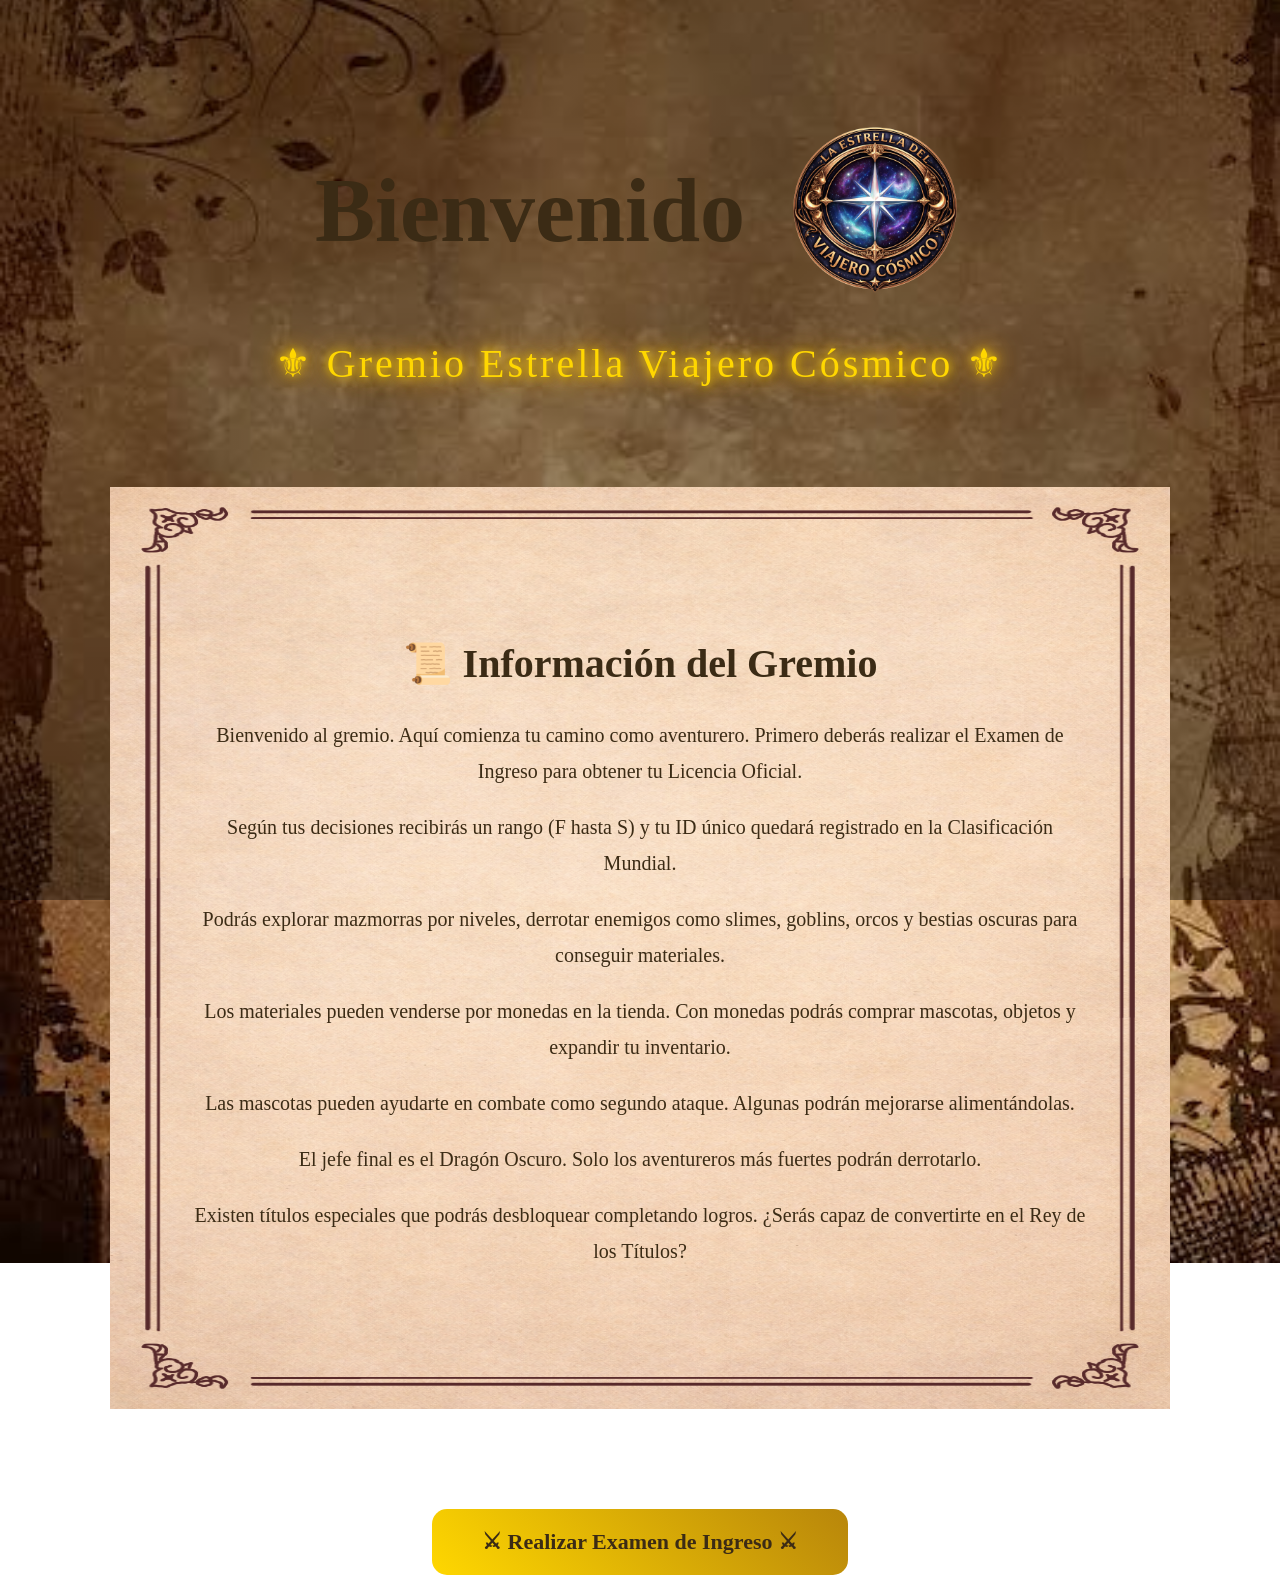
==== index.html @ 0baf9401 "Add files via upload" ====
<!DOCTYPE html>
<html lang="es">
<head>
<meta charset="UTF-8">
<meta name="viewport" content="width=device-width, initial-scale=1.0">
<title>Gremio Estrella Viajero Cósmico</title>

<style>
body{
    margin:0;
    font-family:'Georgia', serif;background: 
    linear-gradient(rgba(0,0,0,0.4), rgba(0,0,0,0.4)),
    url("fondo.jpg");

background-size: cover;
background-position: center;
background-repeat: no-repeat;
background-attachment: fixed;

    color:#3b2b15;
    height:100vh;
}

.contenedor{
    padding-top:120px;
    text-align:center;
}

.titulo{
    display:flex;
    justify-content:center;
    align-items:center;
    gap:40px;
}

.titulo h1{
    font-size:90px;
    margin:0;
}

.sello{
    width:180px;
    height:auto;
}

.nombre-gremio{
    font-size:40px;
    margin-top:40px;
    letter-spacing:3px;
    color:gold;
    text-shadow:0 0 10px gold,
                0 0 20px goldenrod,
                0 0 30px orange;
}

/* ESTILO BURBUJA INFORMACIÓN */.info-burbuja{
    max-width:900px;
    margin:100px auto;
    padding:120px 80px;
    background:url("pergamino.png");
    background-size:100% 100%;
    background-repeat:no-repeat;
    background-position:center;
    text-align:center;
    color:#3b2b15;
}


.info-burbuja h2{
    font-size:40px;
    margin-bottom:30px;
}

.info-burbuja p{
    font-size:20px;
    line-height:1.8;
    margin-bottom:20px;
}

/* BOTÓN EXAMEN */
.boton-examen{
    text-align:center;
    margin:60px 0;
}

.boton-examen button{
    padding:20px 50px;
    font-size:22px;
    font-family:'Georgia', serif;
    background:linear-gradient(45deg, gold, darkgoldenrod);
    border:none;
    border-radius:15px;
    cursor:pointer;
    color:#3b2b15;
    font-weight:bold;
    transition:0.3s;
}

.boton-examen button:hover{
    transform:scale(1.1);
    box-shadow:0 0 20px gold;
}
</style>
</head>
<body>

<div class="contenedor">

    <div class="titulo">
        <h1>Bienvenido</h1>
        <img src="sello.png" class="sello" alt="Sello del Gremio">
    </div>

    <div class="nombre-gremio">
        ⚜ Gremio Estrella Viajero Cósmico ⚜
    </div>

</div>

<section class="info-burbuja">
    <h2>📜 Información del Gremio</h2>

    <p>
        Bienvenido al gremio. Aquí comienza tu camino como aventurero.
        Primero deberás realizar el Examen de Ingreso para obtener tu Licencia Oficial.
    </p>

    <p>
        Según tus decisiones recibirás un rango (F hasta S) y tu ID único
        quedará registrado en la Clasificación Mundial.
    </p>

    <p>
        Podrás explorar mazmorras por niveles, derrotar enemigos como slimes,
        goblins, orcos y bestias oscuras para conseguir materiales.
    </p>

    <p>
        Los materiales pueden venderse por monedas en la tienda.
        Con monedas podrás comprar mascotas, objetos y expandir tu inventario.
    </p>

    <p>
        Las mascotas pueden ayudarte en combate como segundo ataque.
        Algunas podrán mejorarse alimentándolas.
    </p>

    <p>
        El jefe final es el Dragón Oscuro. 
        Solo los aventureros más fuertes podrán derrotarlo.
    </p>

    <p>
        Existen títulos especiales que podrás desbloquear completando logros.
        ¿Serás capaz de convertirte en el Rey de los Títulos?
    </p>
</section>

<div class="boton-examen">
    <a href="examen.html">
        <button>⚔ Realizar Examen de Ingreso ⚔</button>
    </a>
</div>

<script>// Si ya existe una licencia creada, saltar directo al juego
if(localStorage.getItem("licenciaCreada") === "si" 
   && localStorage.getItem("nombreJugador")){
    window.location.href = "inicio2.html";
}


</script>

</body>
</html>
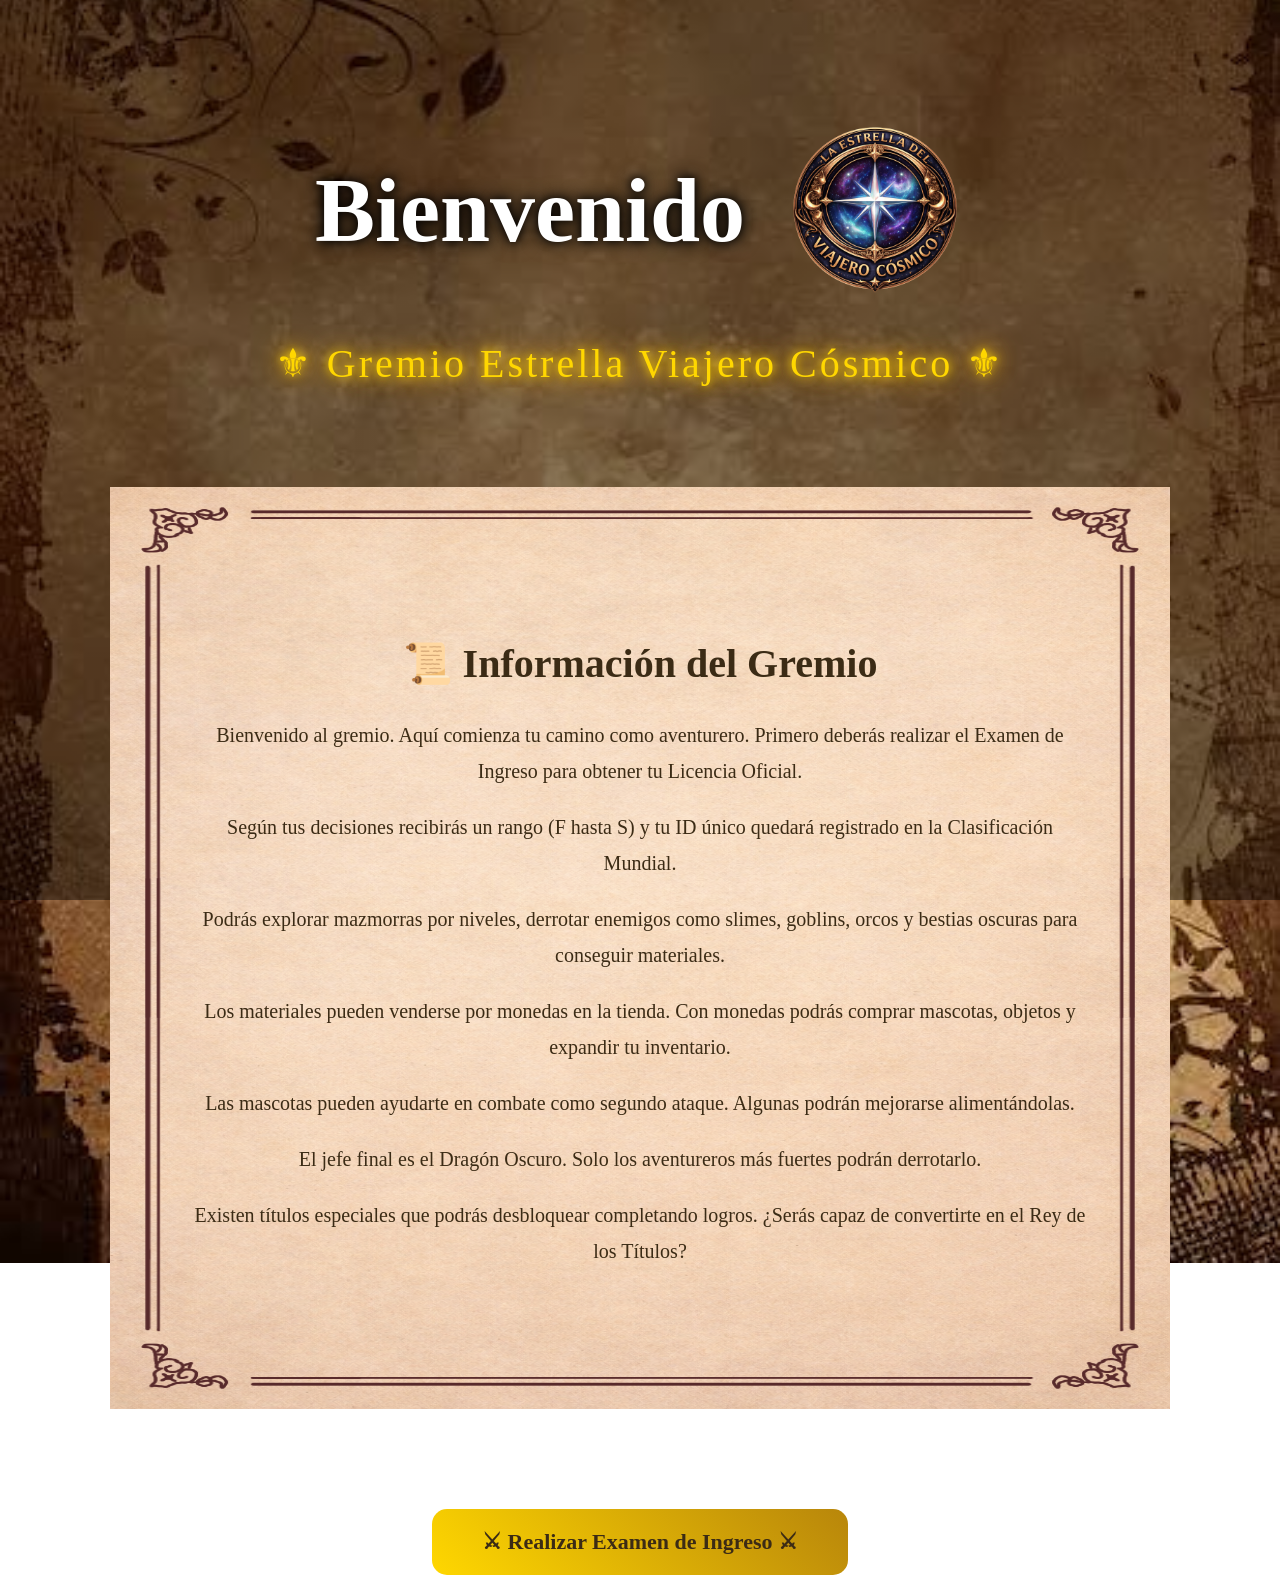
==== commit 1820572c: "Actualización del sistema de personaje Actualización del sistema de personaje" ====
--- a/index.html
+++ b/index.html
@@ -6,168 +6,204 @@
 <title>Gremio Estrella Viajero Cósmico</title>
 
 <style>
+
 body{
-    margin:0;
-    font-family:'Georgia', serif;background: 
-    linear-gradient(rgba(0,0,0,0.4), rgba(0,0,0,0.4)),
-    url("fondo.jpg");
-
-background-size: cover;
-background-position: center;
-background-repeat: no-repeat;
-background-attachment: fixed;
-
-    color:#3b2b15;
-    height:100vh;
-}
+margin:0;
+font-family:'Georgia', serif;
+
+background:
+linear-gradient(rgba(0,0,0,0.45), rgba(0,0,0,0.45)),
+url("fondo.jpg");
+
+background-size:cover;
+background-position:center;
+background-repeat:no-repeat;
+background-attachment:fixed;
+
+color:white;
+height:100vh;
+}
+
+/* CONTENEDOR PRINCIPAL */
 
 .contenedor{
-    padding-top:120px;
-    text-align:center;
-}
+padding-top:120px;
+text-align:center;
+}
+
+/* TITULO */
 
 .titulo{
-    display:flex;
-    justify-content:center;
-    align-items:center;
-    gap:40px;
+display:flex;
+justify-content:center;
+align-items:center;
+gap:40px;
 }
 
 .titulo h1{
-    font-size:90px;
-    margin:0;
+font-size:90px;
+margin:0;
+color:white;
+text-shadow:0 0 10px black,
+             0 0 20px black;
 }
 
 .sello{
-    width:180px;
-    height:auto;
-}
+width:180px;
+height:auto;
+}
+
+/* NOMBRE DEL GREMIO */
 
 .nombre-gremio{
-    font-size:40px;
-    margin-top:40px;
-    letter-spacing:3px;
-    color:gold;
-    text-shadow:0 0 10px gold,
-                0 0 20px goldenrod,
-                0 0 30px orange;
-}
-
-/* ESTILO BURBUJA INFORMACIÓN */.info-burbuja{
-    max-width:900px;
-    margin:100px auto;
-    padding:120px 80px;
-    background:url("pergamino.png");
-    background-size:100% 100%;
-    background-repeat:no-repeat;
-    background-position:center;
-    text-align:center;
-    color:#3b2b15;
-}
-
+font-size:40px;
+margin-top:40px;
+letter-spacing:3px;
+color:gold;
+
+text-shadow:
+0 0 10px gold,
+0 0 20px goldenrod,
+0 0 30px orange;
+}
+
+/* BURBUJA PERGAMINO */
+
+.info-burbuja{
+max-width:900px;
+margin:100px auto;
+padding:120px 80px;
+
+background:url("pergamino.png");
+background-size:100% 100%;
+background-repeat:no-repeat;
+background-position:center;
+
+text-align:center;
+color:#3b2b15;
+}
 
 .info-burbuja h2{
-    font-size:40px;
-    margin-bottom:30px;
+font-size:40px;
+margin-bottom:30px;
 }
 
 .info-burbuja p{
-    font-size:20px;
-    line-height:1.8;
-    margin-bottom:20px;
+font-size:20px;
+line-height:1.8;
+margin-bottom:20px;
 }
 
 /* BOTÓN EXAMEN */
+
 .boton-examen{
-    text-align:center;
-    margin:60px 0;
+text-align:center;
+margin:60px 0;
 }
 
 .boton-examen button{
-    padding:20px 50px;
-    font-size:22px;
-    font-family:'Georgia', serif;
-    background:linear-gradient(45deg, gold, darkgoldenrod);
-    border:none;
-    border-radius:15px;
-    cursor:pointer;
-    color:#3b2b15;
-    font-weight:bold;
-    transition:0.3s;
+
+padding:20px 50px;
+font-size:22px;
+font-family:'Georgia', serif;
+
+background:linear-gradient(45deg,gold,darkgoldenrod);
+
+border:none;
+border-radius:15px;
+cursor:pointer;
+
+color:#3b2b15;
+font-weight:bold;
+
+transition:0.3s;
 }
 
 .boton-examen button:hover{
-    transform:scale(1.1);
-    box-shadow:0 0 20px gold;
-}
+
+transform:scale(1.1);
+
+box-shadow:0 0 20px gold;
+
+}
+
 </style>
 </head>
+
 <body>
 
 <div class="contenedor">
 
-    <div class="titulo">
-        <h1>Bienvenido</h1>
-        <img src="sello.png" class="sello" alt="Sello del Gremio">
-    </div>
-
-    <div class="nombre-gremio">
-        ⚜ Gremio Estrella Viajero Cósmico ⚜
-    </div>
+<div class="titulo">
+<h1>Bienvenido</h1>
+<img src="sello.png" class="sello" alt="Sello del Gremio">
+</div>
+
+<div class="nombre-gremio">
+⚜ Gremio Estrella Viajero Cósmico ⚜
+</div>
 
 </div>
 
 <section class="info-burbuja">
-    <h2>📜 Información del Gremio</h2>
-
-    <p>
-        Bienvenido al gremio. Aquí comienza tu camino como aventurero.
-        Primero deberás realizar el Examen de Ingreso para obtener tu Licencia Oficial.
-    </p>
-
-    <p>
-        Según tus decisiones recibirás un rango (F hasta S) y tu ID único
-        quedará registrado en la Clasificación Mundial.
-    </p>
-
-    <p>
-        Podrás explorar mazmorras por niveles, derrotar enemigos como slimes,
-        goblins, orcos y bestias oscuras para conseguir materiales.
-    </p>
-
-    <p>
-        Los materiales pueden venderse por monedas en la tienda.
-        Con monedas podrás comprar mascotas, objetos y expandir tu inventario.
-    </p>
-
-    <p>
-        Las mascotas pueden ayudarte en combate como segundo ataque.
-        Algunas podrán mejorarse alimentándolas.
-    </p>
-
-    <p>
-        El jefe final es el Dragón Oscuro. 
-        Solo los aventureros más fuertes podrán derrotarlo.
-    </p>
-
-    <p>
-        Existen títulos especiales que podrás desbloquear completando logros.
-        ¿Serás capaz de convertirte en el Rey de los Títulos?
-    </p>
+
+<h2>📜 Información del Gremio</h2>
+
+<p>
+Bienvenido al gremio. Aquí comienza tu camino como aventurero.
+Primero deberás realizar el Examen de Ingreso para obtener tu Licencia Oficial.
+</p>
+
+<p>
+Según tus decisiones recibirás un rango (F hasta S) y tu ID único
+quedará registrado en la Clasificación Mundial.
+</p>
+
+<p>
+Podrás explorar mazmorras por niveles, derrotar enemigos como slimes,
+goblins, orcos y bestias oscuras para conseguir materiales.
+</p>
+
+<p>
+Los materiales pueden venderse por monedas en la tienda.
+Con monedas podrás comprar mascotas, objetos y expandir tu inventario.
+</p>
+
+<p>
+Las mascotas pueden ayudarte en combate como segundo ataque.
+Algunas podrán mejorarse alimentándolas.
+</p>
+
+<p>
+El jefe final es el Dragón Oscuro. 
+Solo los aventureros más fuertes podrán derrotarlo.
+</p>
+
+<p>
+Existen títulos especiales que podrás desbloquear completando logros.
+¿Serás capaz de convertirte en el Rey de los Títulos?
+</p>
+
 </section>
 
 <div class="boton-examen">
-    <a href="examen.html">
-        <button>⚔ Realizar Examen de Ingreso ⚔</button>
-    </a>
-</div>
-
-<script>// Si ya existe una licencia creada, saltar directo al juego
-if(localStorage.getItem("licenciaCreada") === "si" 
-   && localStorage.getItem("nombreJugador")){
-    window.location.href = "inicio2.html";
-}
-
+<a href="examen.html">
+<button>⚔ Realizar Examen de Ingreso ⚔</button>
+</a>
+</div>
+
+<script>
+
+/* Si ya existe una licencia creada,
+entra directo al juego */
+
+if(
+localStorage.getItem("licenciaCreada") === "si"
+&&
+localStorage.getItem("nombreJugador")
+){
+window.location.href = "inicio2.html";
+}
 
 </script>
 
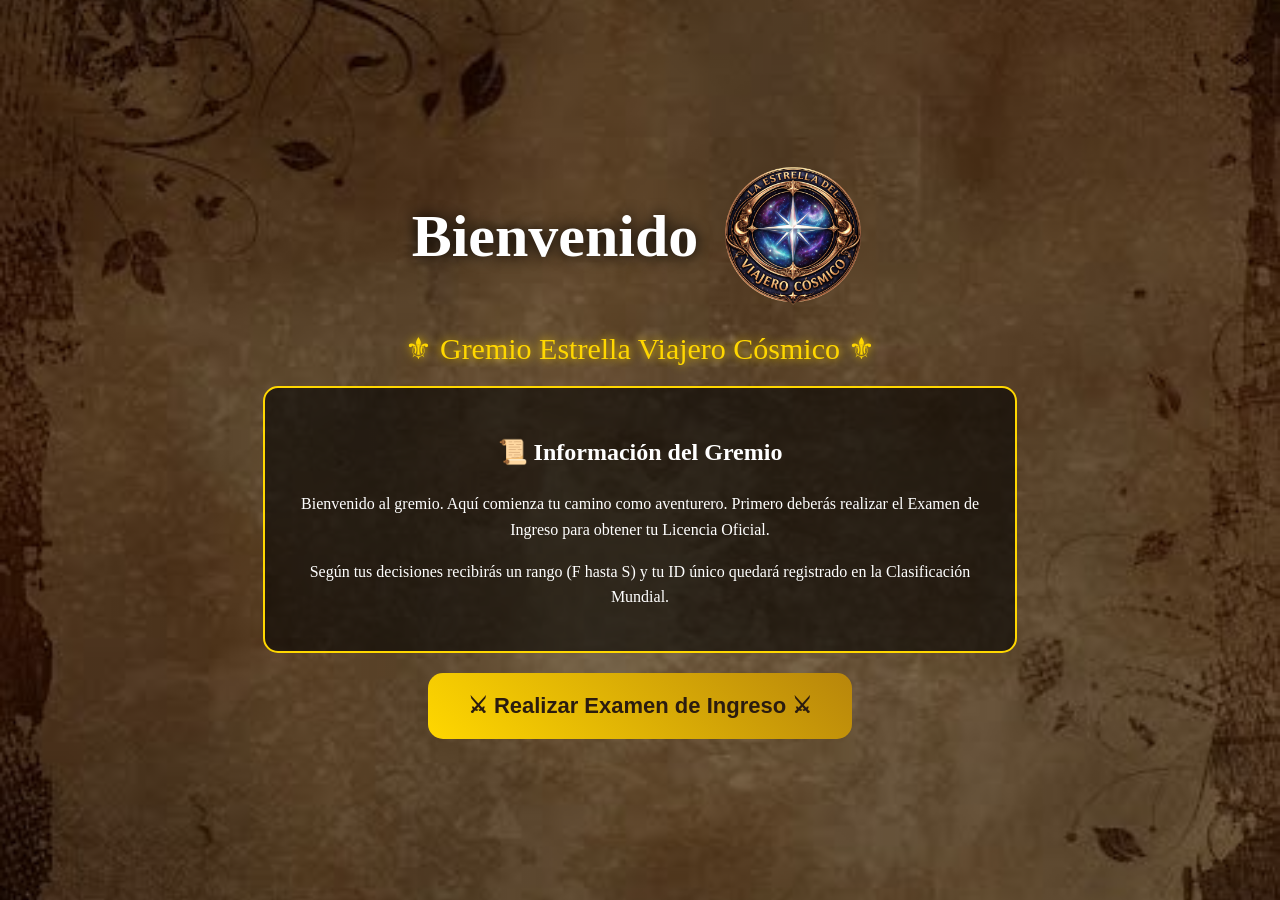
==== commit bc750612: "Actualizasionnnnnn Kzskskkdkskskskskksjssjsj" ====
--- a/index.html
+++ b/index.html
@@ -1,211 +1,105 @@
 <!DOCTYPE html>
 <html lang="es">
 <head>
-<meta charset="UTF-8">
-<meta name="viewport" content="width=device-width, initial-scale=1.0">
-<title>Gremio Estrella Viajero Cósmico</title>
+    <meta charset="UTF-8">
+    <meta name="viewport" content="width=device-width, initial-scale=1.0">
+    <title>Gremio Estrella Viajero Cósmico</title>
+    <style>
+        body {
+            margin: 0;
+            font-family: 'Georgia', serif;
+            background: linear-gradient(rgba(0,0,0,0.5), rgba(0,0,0,0.5)), url("fondo.jpg");
+            background-size: cover;
+            background-position: center;
+            background-repeat: no-repeat;
+            background-attachment: fixed;
+            color: white;
+            min-height: 100vh;
+            display: flex;
+            flex-direction: column;
+            align-items: center;
+            justify-content: center;
+        }
 
-<style>
+        .contenedor {
+            text-align: center;
+            padding: 20px;
+        }
 
-body{
-margin:0;
-font-family:'Georgia', serif;
+        .titulo {
+            display: flex;
+            justify-content: center;
+            align-items: center;
+            gap: 20px;
+            flex-wrap: wrap;
+        }
 
-background:
-linear-gradient(rgba(0,0,0,0.45), rgba(0,0,0,0.45)),
-url("fondo.jpg");
+        .titulo h1 {
+            font-size: 60px;
+            margin: 0;
+            text-shadow: 0 0 15px black;
+        }
 
-background-size:cover;
-background-position:center;
-background-repeat:no-repeat;
-background-attachment:fixed;
+        .sello { width: 150px; height: auto; }
 
-color:white;
-height:100vh;
-}
+        .nombre-gremio {
+            font-size: 30px;
+            margin: 20px 0;
+            color: gold;
+            text-shadow: 0 0 10px gold;
+        }
 
-/* CONTENEDOR PRINCIPAL */
+        .info-burbuja {
+            max-width: 700px;
+            background: rgba(0, 0, 0, 0.6);
+            padding: 25px;
+            border: 2px solid gold;
+            border-radius: 15px;
+            margin: 20px;
+            line-height: 1.6;
+        }
 
-.contenedor{
-padding-top:120px;
-text-align:center;
-}
+        .boton-examen button {
+            padding: 20px 40px;
+            font-size: 22px;
+            background: linear-gradient(45deg, gold, darkgoldenrod);
+            border: none;
+            border-radius: 15px;
+            cursor: pointer;
+            font-weight: bold;
+            color: #2b1c0f;
+            transition: transform 0.2s;
+        }
 
-/* TITULO */
-
-.titulo{
-display:flex;
-justify-content:center;
-align-items:center;
-gap:40px;
-}
-
-.titulo h1{
-font-size:90px;
-margin:0;
-color:white;
-text-shadow:0 0 10px black,
-             0 0 20px black;
-}
-
-.sello{
-width:180px;
-height:auto;
-}
-
-/* NOMBRE DEL GREMIO */
-
-.nombre-gremio{
-font-size:40px;
-margin-top:40px;
-letter-spacing:3px;
-color:gold;
-
-text-shadow:
-0 0 10px gold,
-0 0 20px goldenrod,
-0 0 30px orange;
-}
-
-/* BURBUJA PERGAMINO */
-
-.info-burbuja{
-max-width:900px;
-margin:100px auto;
-padding:120px 80px;
-
-background:url("pergamino.png");
-background-size:100% 100%;
-background-repeat:no-repeat;
-background-position:center;
-
-text-align:center;
-color:#3b2b15;
-}
-
-.info-burbuja h2{
-font-size:40px;
-margin-bottom:30px;
-}
-
-.info-burbuja p{
-font-size:20px;
-line-height:1.8;
-margin-bottom:20px;
-}
-
-/* BOTÓN EXAMEN */
-
-.boton-examen{
-text-align:center;
-margin:60px 0;
-}
-
-.boton-examen button{
-
-padding:20px 50px;
-font-size:22px;
-font-family:'Georgia', serif;
-
-background:linear-gradient(45deg,gold,darkgoldenrod);
-
-border:none;
-border-radius:15px;
-cursor:pointer;
-
-color:#3b2b15;
-font-weight:bold;
-
-transition:0.3s;
-}
-
-.boton-examen button:hover{
-
-transform:scale(1.1);
-
-box-shadow:0 0 20px gold;
-
-}
-
-</style>
+        .boton-examen button:hover { transform: scale(1.05); }
+    </style>
 </head>
-
 <body>
 
-<div class="contenedor">
+    <div class="contenedor">
+        <div class="titulo">
+            <h1>Bienvenido</h1>
+            <img src="sello.png" class="sello" alt="Sello del Gremio">
+        </div>
 
-<div class="titulo">
-<h1>Bienvenido</h1>
-<img src="sello.png" class="sello" alt="Sello del Gremio">
-</div>
+        <div class="nombre-gremio">⚜ Gremio Estrella Viajero Cósmico ⚜</div>
 
-<div class="nombre-gremio">
-⚜ Gremio Estrella Viajero Cósmico ⚜
-</div>
+        <section class="info-burbuja">
+            <h2>📜 Información del Gremio</h2>
+            <p>Bienvenido al gremio. Aquí comienza tu camino como aventurero. Primero deberás realizar el Examen de Ingreso para obtener tu Licencia Oficial.</p>
+            <p>Según tus decisiones recibirás un rango (F hasta S) y tu ID único quedará registrado en la Clasificación Mundial.</p>
+        </section>
 
-</div>
+        <div class="boton-examen">
+            <button onclick="window.location.href='examen.html'">⚔ Realizar Examen de Ingreso ⚔</button>
+        </div>
+    </div>
 
-<section class="info-burbuja">
-
-<h2>📜 Información del Gremio</h2>
-
-<p>
-Bienvenido al gremio. Aquí comienza tu camino como aventurero.
-Primero deberás realizar el Examen de Ingreso para obtener tu Licencia Oficial.
-</p>
-
-<p>
-Según tus decisiones recibirás un rango (F hasta S) y tu ID único
-quedará registrado en la Clasificación Mundial.
-</p>
-
-<p>
-Podrás explorar mazmorras por niveles, derrotar enemigos como slimes,
-goblins, orcos y bestias oscuras para conseguir materiales.
-</p>
-
-<p>
-Los materiales pueden venderse por monedas en la tienda.
-Con monedas podrás comprar mascotas, objetos y expandir tu inventario.
-</p>
-
-<p>
-Las mascotas pueden ayudarte en combate como segundo ataque.
-Algunas podrán mejorarse alimentándolas.
-</p>
-
-<p>
-El jefe final es el Dragón Oscuro. 
-Solo los aventureros más fuertes podrán derrotarlo.
-</p>
-
-<p>
-Existen títulos especiales que podrás desbloquear completando logros.
-¿Serás capaz de convertirte en el Rey de los Títulos?
-</p>
-
-</section>
-
-<div class="boton-examen">
-<a href="examen.html">
-<button>⚔ Realizar Examen de Ingreso ⚔</button>
-</a>
-</div>
-
-<script>
-
-/* Si ya existe una licencia creada,
-entra directo al juego */
-
-if(
-localStorage.getItem("licenciaCreada") === "si"
-&&
-localStorage.getItem("nombreJugador")
-){
-window.location.href = "inicio2.html";
-}
-
-</script>
-
+    <script>
+        // Verificación simple: si el jugador ya tiene licencia, enviarlo a inicio2.html
+        if (localStorage.getItem("licenciaCreada") === "si") {
+            window.location.href = "inicio2.html";
+        }
+    </script>
 </body>
-</html>+</html>
